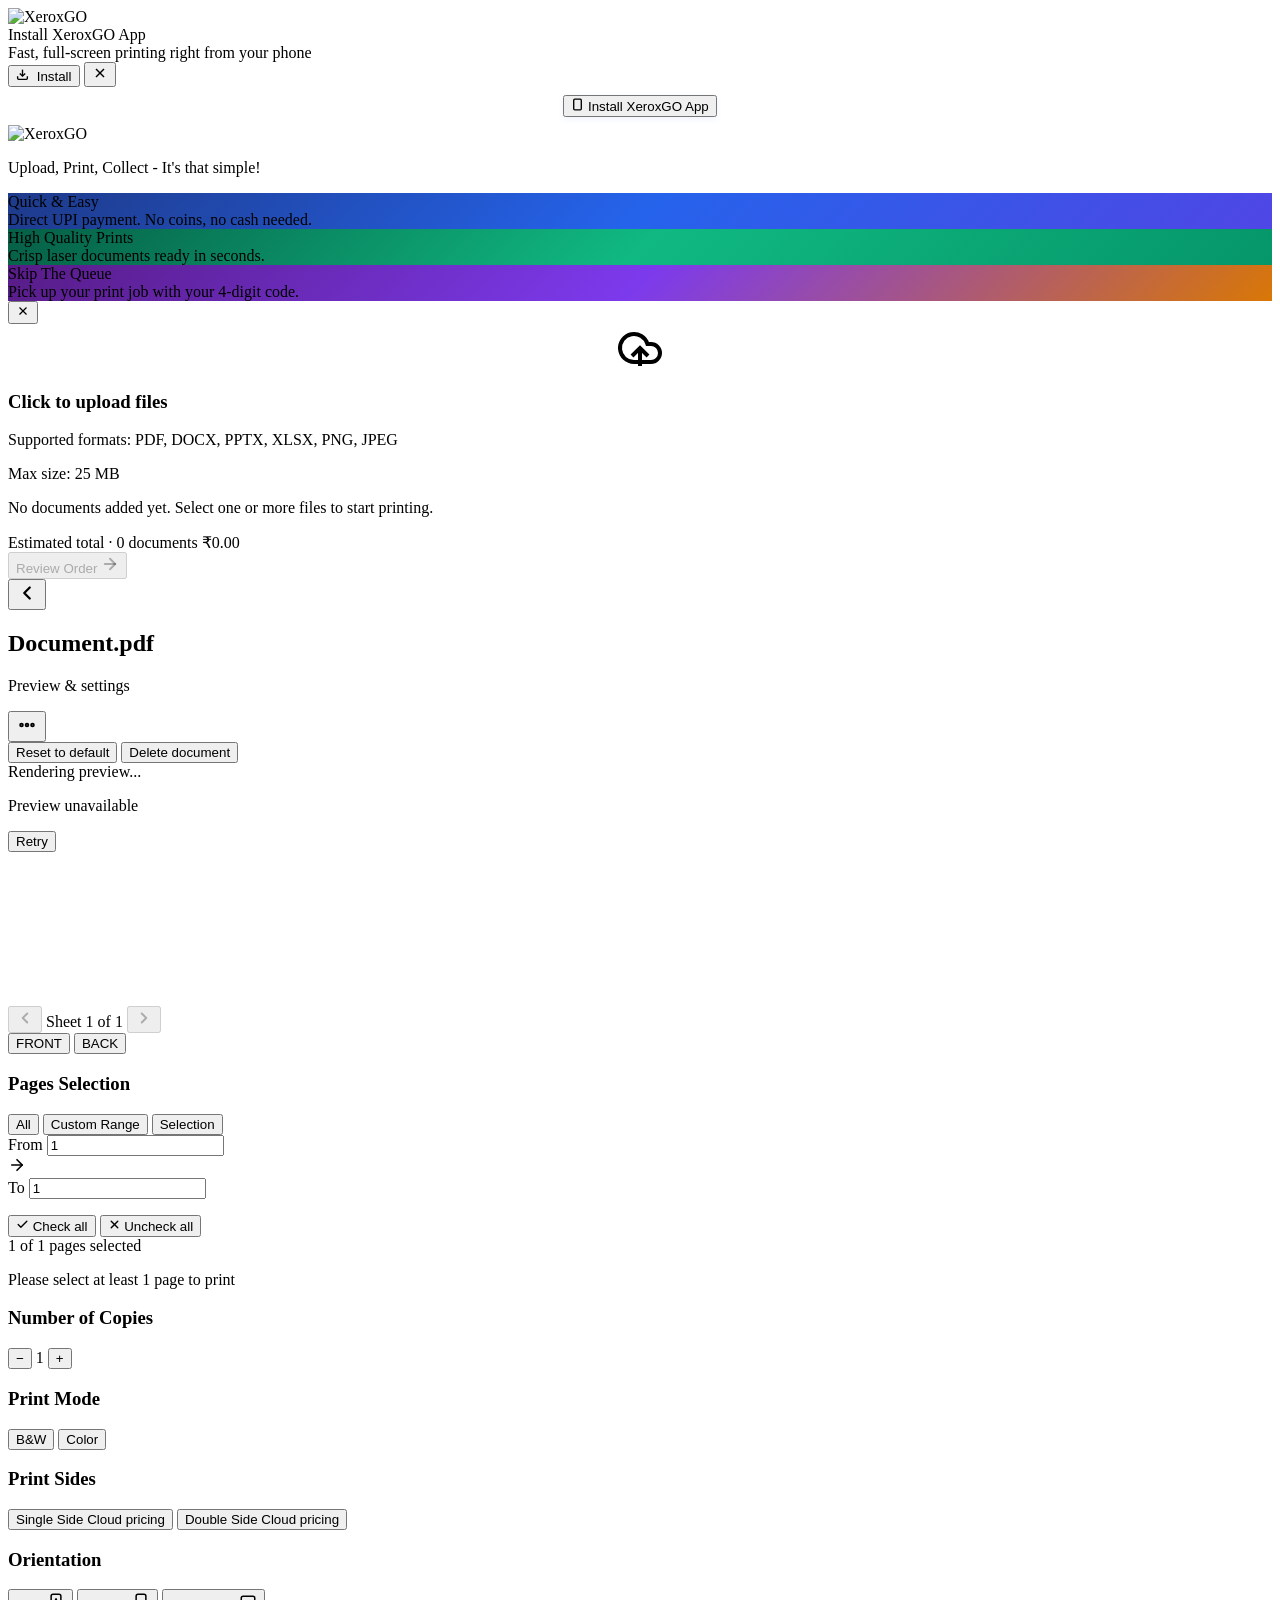
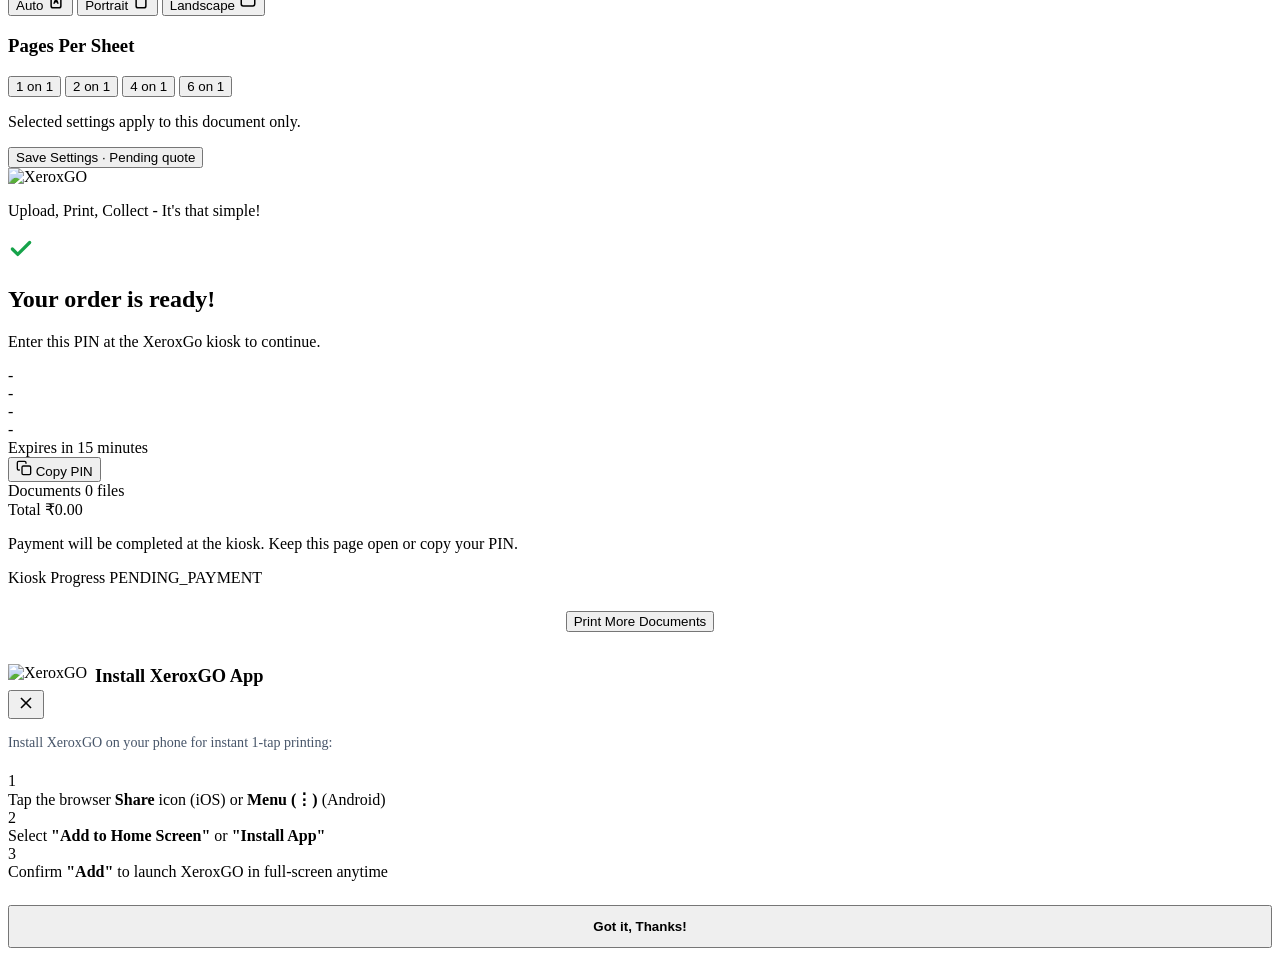
==== frontend/index.html @ 7bfce8c0 "fix(pricing): remove stale hardcoded rate labels from initial HTML" ====
<!DOCTYPE html>
<html lang="en">
<head>
  <meta charset="UTF-8" />
  <meta name="viewport" content="width=device-width, initial-scale=1.0, maximum-scale=1.0, user-scalable=no" />
  <title>XeroxGO - Campus Print Portal</title>
  <meta name="description" content="XeroxGO - Instant campus print portal. Upload, customize, and print documents directly from your phone." />

  <!-- PWA & Mobile Web App Meta -->
  <meta name="theme-color" content="#2563EB" />
  <meta name="mobile-web-app-capable" content="yes" />
  <meta name="apple-mobile-web-app-capable" content="yes" />
  <meta name="apple-mobile-web-app-status-bar-style" content="default" />
  <meta name="apple-mobile-web-app-title" content="XeroxGO" />

  <!-- Icons & Manifest -->
  <link rel="manifest" href="/manifest.webmanifest" />
  <link rel="icon" type="image/svg+xml" href="/assets/favicon.svg" />
  <link rel="icon" type="image/png" sizes="48x48" href="/assets/favicon-48x48.png" />
  <link rel="icon" type="image/png" sizes="32x32" href="/assets/favicon-32x32.png" />
  <link rel="apple-touch-icon" href="/assets/apple-touch-icon.png" />

  <link rel="stylesheet" href="/css/portal.css?v=2.0.0" />
  <script src="/vendor/pdf-lib.min.js"></script>
  <script type="module">
    import * as pdfjsLib from '/vendor/pdf.min.mjs';
    window.pdfjsLib = pdfjsLib;
    try {
      const workerUrl = new URL('/vendor/pdf.worker.min.mjs', window.location.href).href;
      pdfjsLib.GlobalWorkerOptions.workerSrc = workerUrl;
    } catch (_) {
      pdfjsLib.GlobalWorkerOptions.workerSrc = '/vendor/pdf.worker.min.mjs';
    }
    window.dispatchEvent(new CustomEvent('pdfjs-ready', { detail: pdfjsLib }));
  </script>
  <script src="/js/portal.js?v=2.0.0" defer></script>
  <script>
    (function() {
      var match = window.location.pathname.match(/\/k\/([^/]+)/);
      var params = new URLSearchParams(window.location.search);
      var kiosk = (match && match[1]) || params.get('kiosk_id') || 'kiosk-demo';
      window.XEROXGO_KIOSK_ID = kiosk;
      document.addEventListener('DOMContentLoaded', function() {
        var el = document.getElementById('app-container');
        if (el) el.dataset.kioskId = kiosk;
      });
    })();
  </script>
</head>
<body>
  <div class="app-container" id="app-container" data-kiosk-id="kiosk-demo" data-dev-mode="true" data-price-per-sheet-paise="300">

    <!-- Top Floating PWA Install Banner -->
    <div id="pwa-install-banner" class="pwa-install-banner animate-slide-down hidden">
      <div class="pwa-banner-left">
        <div class="pwa-icon-wrapper">
          <img src="/assets/xeroxgo-logo-transparent.png" alt="XeroxGO" class="pwa-banner-icon" />
        </div>
        <div class="pwa-banner-text">
          <div class="pwa-banner-title">Install XeroxGO App</div>
          <div class="pwa-banner-desc">Fast, full-screen printing right from your phone</div>
        </div>
      </div>
      <div class="pwa-banner-actions">
        <button id="pwa-install-btn" class="pwa-install-btn" type="button" title="Install App">
          <svg width="13" height="13" viewBox="0 0 24 24" fill="none" stroke="currentColor" stroke-width="2.5" style="margin-right:4px;"><path d="M21 15v4a2 2 0 0 1-2 2H5a2 2 0 0 1-2-2v-4"/><polyline points="7 10 12 15 17 10"/><line x1="12" y1="15" x2="12" y2="3"/></svg>
          Install
        </button>
        <button id="pwa-dismiss-btn" class="pwa-dismiss-btn" type="button" aria-label="Dismiss">
          <svg width="16" height="16" viewBox="0 0 24 24" fill="none" stroke="currentColor" stroke-width="2"><line x1="18" y1="6" x2="6" y2="18"/><line x1="6" y1="6" x2="18" y2="18"/></svg>
        </button>
      </div>
    </div>

    <!-- Mini Install Pill (shown if dismissed) -->
    <div id="pwa-mini-pill" class="hidden" style="display:flex; justify-content:center; margin:0.5rem 0;">
      <button id="pwa-pill-btn" type="button" class="pwa-header-pill-btn" style="box-shadow:0 2px 6px rgba(37,99,235,0.08);">
        <svg width="13" height="13" viewBox="0 0 24 24" fill="none" stroke="currentColor" stroke-width="2.5"><rect width="14" height="20" x="5" y="2" rx="2" ry="2"/><line x1="12" y1="18" x2="12.01" y2="18"/></svg>
        Install XeroxGO App
      </button>
    </div>

    <!-- ================================================================= -->
    <!-- VIEW 1: FILES CART SCREEN                                         -->
    <!-- ================================================================= -->
    <main id="view-cart" class="portal-view active-view">
      <!-- Header -->
      <header class="portal-header">
        <div class="logo-box">
          <img
            src="/assets/xeroxgo-full-logo-transparent.png"
            alt="XeroxGO"
            class="header-logo-img"
          />
        </div>
        <p class="header-tagline">Upload, Print, Collect - It's that simple!</p>
      </header>

      <!-- Promo Banner Carousel -->
      <div id="promo-banner" class="banner-container">
        <div id="banner-track" class="banner-track">
          <div class="banner-slide" style="background: linear-gradient(135deg, #1E3A8A 0%, #2563EB 50%, #4F46E5 100%);">
            <div class="banner-title">Quick &amp; Easy</div>
            <div class="banner-desc">Direct UPI payment. No coins, no cash needed.</div>
          </div>
          <div class="banner-slide" style="background: linear-gradient(135deg, #065F46 0%, #10B981 50%, #059669 100%);">
            <div class="banner-title">High Quality Prints</div>
            <div class="banner-desc">Crisp laser documents ready in seconds.</div>
          </div>
          <div class="banner-slide" style="background: linear-gradient(135deg, #581C87 0%, #7C3AED 50%, #D97706 100%);">
            <div class="banner-title">Skip The Queue</div>
            <div class="banner-desc">Pick up your print job with your 4-digit code.</div>
          </div>
        </div>
        <button id="banner-close-btn" class="banner-close" type="button" aria-label="Close banner">
          <svg width="14" height="14" viewBox="0 0 24 24" fill="none" stroke="currentColor" stroke-width="2"><line x1="18" y1="6" x2="6" y2="18"/><line x1="6" y1="6" x2="18" y2="18"/></svg>
        </button>
        <div id="banner-dots" class="banner-indicators">
          <div class="indicator active"></div>
          <div class="indicator"></div>
          <div class="indicator"></div>
        </div>
      </div>

      <!-- Add Documents Dropzone Card -->
      <label for="file-input" class="cart-upload-card" id="cart-upload-card" tabindex="0" role="button" aria-label="Click to upload files">
        <div class="upload-cloud-icon">
          <svg width="48" height="48" viewBox="0 0 24 24" fill="none" stroke="currentColor" stroke-width="2" class="upload-icon" style="margin:0 auto; display:block;">
            <path d="M17.5 19H9a7 7 0 1 1 6.71-9h1.79a4.5 4.5 0 1 1 0 9Z"/>
            <polyline points="16 16 12 12 8 16"/>
            <line x1="12" y1="12" x2="12" y2="21"/>
          </svg>
        </div>
        <h3 class="upload-heading">Click to upload files</h3>
        <p class="upload-subheading">Supported formats: PDF, DOCX, PPTX, XLSX, PNG, JPEG</p>
        <p class="upload-subheading">Max size: 25 MB</p>
        
        <!-- Cart Alert -->
        <div id="cart-alert" class="alert alert-error hidden"></div>
      </label>
      <input type="file" id="file-input" multiple accept=".pdf,.doc,.docx,.ppt,.pptx,.xls,.xlsx,.odt,.ods,.odp,.rtf,.txt,.jpg,.jpeg,.png,.webp,.bmp" style="display:none;" />

      <!-- Document Cards List -->
      <div id="cart-doc-list" class="cart-doc-list">
        <!-- Rendered dynamically via JavaScript -->
      </div>

      <!-- Empty Cart Message (when no documents added yet) -->
      <div id="cart-empty-placeholder" class="cart-empty-state">
        <p>No documents added yet. Select one or more files to start printing.</p>
      </div>

      <!-- Bottom Total Bar -->
      <div id="cart-bottom-bar" class="cart-bottom-bar hidden">
        <div class="cart-total-info">
          <span class="cart-total-label">Estimated total &middot; <span id="cart-docs-count">0 documents</span></span>
          <span class="cart-total-amount" id="cart-total-amount">&#8377;0.00</span>
        </div>
        <button type="button" id="btn-review-order" class="btn-review-order" disabled>
          <span>Review Order</span>
          <svg width="18" height="18" viewBox="0 0 24 24" fill="none" stroke="currentColor" stroke-width="2.5" stroke-linecap="round" stroke-linejoin="round"><line x1="5" y1="12" x2="19" y2="12"/><polyline points="12 5 19 12 12 19"/></svg>
        </button>
      </div>
    </main>

    <!-- ================================================================= -->
    <!-- VIEW 2: DOCUMENT SETTINGS & PREVIEW SCREEN                        -->
    <!-- ================================================================= -->
    <section id="view-settings" class="portal-view hidden">
      <!-- Navigation Bar -->
      <div class="view-nav-bar">
        <button type="button" id="btn-settings-back" class="btn-nav-back" aria-label="Back to Cart">
          <svg width="22" height="22" viewBox="0 0 24 24" fill="none" stroke="currentColor" stroke-width="2.5" stroke-linecap="round" stroke-linejoin="round"><polyline points="15 18 9 12 15 6"/></svg>
        </button>
        <div class="view-nav-title-box">
          <h2 class="view-nav-title" id="settings-filename">Document.pdf</h2>
          <p class="view-nav-subtitle">Preview & settings</p>
        </div>
        <div class="view-nav-actions">
          <button type="button" id="btn-settings-menu" class="btn-nav-menu" aria-label="Document options">
            <svg width="22" height="22" viewBox="0 0 24 24" fill="none" stroke="currentColor" stroke-width="2" stroke-linecap="round" stroke-linejoin="round"><circle cx="12" cy="12" r="1.5"/><circle cx="6" cy="12" r="1.5"/><circle cx="18" cy="12" r="1.5"/></svg>
          </button>
          <div id="settings-menu-dropdown" class="nav-dropdown-menu hidden">
            <button type="button" id="menu-opt-reset" class="dropdown-item">Reset to default</button>
            <button type="button" id="menu-opt-delete" class="dropdown-item dropdown-item-danger">Delete document</button>
          </div>
        </div>
      </div>

      <!-- Integrated Print Preview Stage -->
      <div class="preview-frame-card preview-frame-unified">
        <div class="preview-paper-stage">
          <div id="preview-loading-spinner" class="preview-spinner hidden">
            <div class="spinner-icon"></div>
            <span>Rendering preview...</span>
          </div>
          <div id="preview-error-box" class="preview-error-box hidden">
            <p id="preview-error-msg">Preview unavailable</p>
            <button type="button" id="btn-retry-preview" class="btn-retry-preview">Retry</button>
          </div>
          <canvas id="preview-canvas" class="preview-canvas" title="Tap sheet to flip"></canvas>
        </div>

        <!-- Sheet Pager & Side Toggle Controls -->
        <div class="preview-sheet-pager">
          <div class="pager-spacer" aria-hidden="true"></div>
          <div class="pager-nav-group">
            <button type="button" id="btn-sheet-left" class="sheet-arrow-btn" aria-label="Previous sheet" disabled>
              <svg width="18" height="18" viewBox="0 0 24 24" fill="none" stroke="currentColor" stroke-width="2.5" stroke-linecap="round" stroke-linejoin="round"><polyline points="15 18 9 12 15 6"/></svg>
            </button>
            <span id="preview-sheet-indicator" class="preview-sheet-indicator">Sheet 1 of 1</span>
            <button type="button" id="btn-sheet-right" class="sheet-arrow-btn" aria-label="Next sheet" disabled>
              <svg width="18" height="18" viewBox="0 0 24 24" fill="none" stroke="currentColor" stroke-width="2.5" stroke-linecap="round" stroke-linejoin="round"><polyline points="9 18 15 12 9 6"/></svg>
            </button>
          </div>
          <div id="preview-side-toggle" class="preview-side-toggle hidden" role="group" aria-label="Sheet side selection">
            <button type="button" id="toggle-side-front" class="side-toggle-btn active" aria-pressed="true">FRONT</button>
            <button type="button" id="toggle-side-back" class="side-toggle-btn" aria-pressed="false">BACK</button>
          </div>
        </div>
      </div>

      <!-- Settings Form Card (Reference Layout Architecture) -->
      <div class="settings-card settings-card-layout">
        
        <!-- 1. Pages Selection -->
        <div class="settings-section">
          <h3 class="settings-section-title">Pages Selection</h3>
          <div class="settings-grid-3">
            <button type="button" class="split-btn-card active" id="btn-opt-all">All</button>
            <button type="button" class="split-btn-card" id="btn-opt-range">Custom Range</button>
            <button type="button" class="split-btn-card" id="btn-opt-selection">Selection</button>
          </div>

          <!-- Custom Range Singular Card (Shown when Custom Range is active) -->
          <div id="settings-range-boxes" class="pages-dropdown-card range-boxes-wrapper hidden">
            <div class="range-card-body">
              <div class="range-card-inputs">
                <div class="range-box-unit">
                  <label for="input-range-from" class="range-box-label">From</label>
                  <input type="number" id="input-range-from" class="range-box-input range-input" min="1" value="1" inputmode="numeric" />
                </div>
                <div class="range-arrow-divider" aria-hidden="true">
                  <svg width="18" height="18" viewBox="0 0 24 24" fill="none" stroke="currentColor" stroke-width="2.2" stroke-linecap="round" stroke-linejoin="round">
                    <line x1="5" y1="12" x2="19" y2="12"></line>
                    <polyline points="12 5 19 12 12 19"></polyline>
                  </svg>
                </div>
                <div class="range-box-unit">
                  <label for="input-range-to" class="range-box-label">To</label>
                  <input type="number" id="input-range-to" class="range-box-input range-input" min="1" value="1" inputmode="numeric" />
                </div>
              </div>
              <p id="range-error-text" class="custom-range-error-layout hidden"></p>
            </div>
          </div>

          <!-- Selection Singular Card (Shown when Selection is active) -->
          <div id="settings-selection-controls" class="pages-dropdown-card selection-controls-wrapper hidden">
            <div class="selection-card-header">
              <div class="selection-header-actions">
                <button type="button" id="btn-select-check-all" class="btn-select-pill btn-selection-action">
                  <svg width="13" height="13" viewBox="0 0 24 24" fill="none" stroke="currentColor" stroke-width="2.5" stroke-linecap="round" stroke-linejoin="round"><polyline points="20 6 9 17 4 12"/></svg>
                  <span>Check all</span>
                </button>
                <button type="button" id="btn-select-uncheck-all" class="btn-select-pill btn-selection-action">
                  <svg width="13" height="13" viewBox="0 0 24 24" fill="none" stroke="currentColor" stroke-width="2.5" stroke-linecap="round" stroke-linejoin="round"><line x1="18" y1="6" x2="6" y2="18"/><line x1="6" y1="6" x2="18" y2="18"/></svg>
                  <span>Uncheck all</span>
                </button>
              </div>
              <span id="selection-count-summary" class="selection-header-badge selection-count-summary">1 of 1 pages selected</span>
            </div>
            <div class="selection-card-body">
              <div id="selection-seats-grid" class="selection-seats-grid" role="group" aria-label="Page seat selector">
                <!-- Dynamically populated theatre-seat style page buttons -->
              </div>
              <p id="selection-error-text" class="custom-range-error-layout hidden">Please select at least 1 page to print</p>
            </div>
          </div>
        </div>

        <!-- 2. Number of Copies -->
        <div class="settings-section">
          <div class="settings-section-header settings-header-inline">
            <h3 class="settings-section-title">Number of Copies</h3>
            <div class="copies-stepper-pill">
              <button type="button" id="btn-copies-minus" class="stepper-pill-btn" aria-label="Decrease copies">&minus;</button>
              <span id="copies-count-display" class="stepper-pill-value">1</span>
              <button type="button" id="btn-copies-plus" class="stepper-pill-btn" aria-label="Increase copies">&plus;</button>
            </div>
          </div>
        </div>

        <!-- 3. Print Mode -->
        <div class="settings-section">
          <h3 class="settings-section-title">Print Mode</h3>
          <div class="settings-grid-2">
            <button type="button" class="split-option-card active" id="card-mode-bw">
              <div class="split-card-text">
                <span class="split-card-title">B&amp;W</span>
              </div>
              <div class="choice-icon-sphere bw-sphere" aria-hidden="true"></div>
            </button>
            <button type="button" class="split-option-card" id="card-mode-color">
              <div class="split-card-text">
                <span class="split-card-title">Color</span>
              </div>
              <div class="choice-icon-sphere color-sphere" aria-hidden="true"></div>
            </button>
          </div>
        </div>

        <!-- 4. Print Sides -->
        <div class="settings-section">
          <h3 class="settings-section-title">Print Sides</h3>
          <div class="settings-grid-2">
            <button type="button" class="split-option-card active" id="card-side-single">
              <div class="split-card-text">
                <span class="split-card-title">Single Side</span>
                <span class="split-card-sub" id="settings-single-price-label">Cloud pricing</span>
              </div>
              <div class="sheet-icon-single"></div>
            </button>
            <button type="button" class="split-option-card" id="card-side-double">
              <div class="split-card-text">
                <span class="split-card-title">Double Side</span>
                <span class="split-card-sub" id="settings-double-price-label">Cloud pricing</span>
              </div>
              <div class="sheet-icon-double">
                <div class="sheet-under"></div>
                <div class="sheet-over"></div>
              </div>
            </button>
          </div>
        </div>

        <!-- 5. Orientation -->
        <div class="settings-section">
          <h3 class="settings-section-title">Orientation</h3>
          <div class="settings-grid-3">
            <button type="button" class="split-option-card split-option-card-compact active" id="btn-orient-auto">
              <span class="split-card-title">Auto</span>
              <svg width="18" height="18" viewBox="0 0 24 24" fill="none" stroke="currentColor" stroke-width="2" stroke-linecap="round" stroke-linejoin="round"><rect width="13" height="18" x="5.5" y="3" rx="2.5"/><path d="M9.5 15l2.5-6 2.5 6"/><path d="M10.2 13h3.6"/></svg>
            </button>
            <button type="button" class="split-option-card split-option-card-compact" id="btn-orient-portrait">
              <span class="split-card-title">Portrait</span>
              <svg width="18" height="18" viewBox="0 0 24 24" fill="none" stroke="currentColor" stroke-width="2"><rect width="13" height="18" x="5.5" y="3" rx="2.5"/></svg>
            </button>
            <button type="button" class="split-option-card split-option-card-compact" id="btn-orient-landscape">
              <span class="split-card-title">Landscape</span>
              <svg width="18" height="18" viewBox="0 0 24 24" fill="none" stroke="currentColor" stroke-width="2"><rect width="18" height="13" x="3" y="5.5" rx="2.5"/></svg>
            </button>
          </div>
        </div>

        <!-- 6. Pages Per Sheet -->
        <div class="settings-section settings-section-last">
          <h3 class="settings-section-title">Pages Per Sheet</h3>
          <div class="settings-grid-4">
            <button type="button" class="nup-sheet-card active" id="card-nup-1" aria-label="1 page per sheet">
              <div class="nup-sheet-preview preview-1up">
                <div class="nup-pane-single"></div>
              </div>
              <span class="nup-sheet-label">1 on 1</span>
            </button>
            <button type="button" class="nup-sheet-card" id="card-nup-2" aria-label="2 pages per sheet">
              <div class="nup-sheet-preview preview-2up">
                <div class="nup-pane"></div>
                <div class="nup-pane"></div>
              </div>
              <span class="nup-sheet-label">2 on 1</span>
            </button>
            <button type="button" class="nup-sheet-card" id="card-nup-4" aria-label="4 pages per sheet">
              <div class="nup-sheet-preview preview-4up">
                <div class="nup-pane"></div>
                <div class="nup-pane"></div>
                <div class="nup-pane"></div>
                <div class="nup-pane"></div>
              </div>
              <span class="nup-sheet-label">4 on 1</span>
            </button>
            <button type="button" class="nup-sheet-card" id="card-nup-6" aria-label="6 pages per sheet">
              <div class="nup-sheet-preview preview-6up">
                <div class="nup-pane"></div>
                <div class="nup-pane"></div>
                <div class="nup-pane"></div>
                <div class="nup-pane"></div>
                <div class="nup-pane"></div>
                <div class="nup-pane"></div>
              </div>
              <span class="nup-sheet-label">6 on 1</span>
            </button>
          </div>
        </div>

      </div>

      <p class="settings-footnote">Selected settings apply to this document only.</p>

      <!-- Save Settings Button -->
      <div class="settings-bottom-bar">
        <button type="button" id="btn-save-doc-settings" class="btn-save-settings">
          Save Settings &middot; <span id="save-settings-price">Pending quote</span>
        </button>
      </div>
    </section>

    <!-- Placeholder for legacy view-preview (unified into view-settings) -->
    <section id="view-preview" class="portal-view hidden"></section>

    <!-- ================================================================= -->
    <!-- VIEW 4: CHECKOUT / PIN SCREEN                                     -->
    <!-- ================================================================= -->
    <section id="view-checkout" class="portal-view hidden">
      <!-- Header -->
      <header class="portal-header">
        <div class="logo-box">
          <img
            src="/assets/xeroxgo-full-logo-transparent.png"
            alt="XeroxGO"
            class="header-logo-img"
          />
        </div>
        <p class="header-tagline">Upload, Print, Collect - It's that simple!</p>
      </header>

      <!-- Ready Card -->
      <div class="checkout-ready-card">
        <div class="checkout-check-circle">
          <svg width="26" height="26" viewBox="0 0 24 24" fill="none" stroke="#16a34a" stroke-width="3" stroke-linecap="round" stroke-linejoin="round">
            <polyline points="20 6 9 17 4 12"/>
          </svg>
        </div>
        <h2 class="checkout-ready-title">Your order is ready!</h2>
        <p class="checkout-ready-subtitle">Enter this PIN at the XeroxGo kiosk to continue.</p>

        <!-- 4 Large PIN Digit Boxes -->
        <div class="pin-digit-boxes" id="pin-digit-boxes">
          <div class="pin-digit-box" id="pin-box-0">-</div>
          <div class="pin-digit-box" id="pin-box-1">-</div>
          <div class="pin-digit-box" id="pin-box-2">-</div>
          <div class="pin-digit-box" id="pin-box-3">-</div>
        </div>

        <div class="pin-expiry-text" id="pin-expiry-text">Expires in 15 minutes</div>

        <button type="button" id="btn-copy-pin" class="btn-copy-pin">
          <svg width="16" height="16" viewBox="0 0 24 24" fill="none" stroke="currentColor" stroke-width="2" stroke-linecap="round" stroke-linejoin="round">
            <rect x="9" y="9" width="13" height="13" rx="2" ry="2"/>
            <path d="M5 15H4a2 2 0 0 1-2-2V4a2 2 0 0 1 2-2h9a2 2 0 0 1 2 2v1"/>
          </svg>
          <span id="btn-copy-pin-label">Copy PIN</span>
        </button>
      </div>

      <!-- Order Summary Card -->
      <div class="checkout-summary-card">
        <div class="checkout-summary-row">
          <span class="summary-label">Documents</span>
          <span class="summary-value" id="checkout-docs-count">0 files</span>
        </div>
        <div class="checkout-summary-row total-row">
          <span class="summary-label">Total</span>
          <span class="summary-value total-price" id="checkout-total-amount">&#8377;0.00</span>
        </div>
      </div>

      <!-- Kiosk Notice -->
      <p class="checkout-footer-notice">
        Payment will be completed at the kiosk. Keep this page open or copy your PIN.
      </p>

      <!-- Live Job Progress / Status (Spooling, Printing, Completed) -->
      <div id="checkout-live-status-box" class="checkout-live-status hidden">
        <div class="live-status-header">
          <span class="live-status-label">Kiosk Progress</span>
          <span id="checkout-status-pill" class="status-pill status-PENDING_PAYMENT">PENDING_PAYMENT</span>
        </div>
        <div class="progress-bar-bg" style="margin-top:0.5rem;">
          <div id="checkout-progress-bar" class="progress-bar-fill" style="width:0%;"></div>
        </div>
        <div id="checkout-status-msg" class="checkout-status-msg"></div>
      </div>

      <!-- Action to Start New Order -->
      <div style="text-align:center; margin-top:1.5rem; margin-bottom:2rem;">
        <button type="button" id="btn-start-new-order" class="btn-new-order">Print More Documents</button>
      </div>
    </section>

    <!-- PWA Install Guide Modal (iOS/Android manual) -->
    <div id="pwa-guide-modal" class="modal-overlay hidden">
      <div class="pwa-ios-modal animate-scale-up" onclick="event.stopPropagation();">
        <div class="pwa-ios-modal-header">
          <div style="display:flex; align-items:center; gap:8px;">
            <img src="/assets/xeroxgo-logo-transparent.png" alt="XeroxGO" style="height:26px; width:auto;" />
            <h3 style="font-size:1.15rem; font-weight:700; margin:0; color:var(--text-primary);">Install XeroxGO App</h3>
          </div>
          <button id="pwa-modal-close-btn" class="remove-btn" type="button" aria-label="Close modal">
            <svg width="20" height="20" viewBox="0 0 24 24" fill="none" stroke="currentColor" stroke-width="2"><line x1="18" y1="6" x2="6" y2="18"/><line x1="6" y1="6" x2="18" y2="18"/></svg>
          </button>
        </div>
        <p style="font-size:0.88rem; color:#475569; margin-bottom:1.25rem; line-height:1.4;">
          Install XeroxGO on your phone for instant 1-tap printing:
        </p>
        <div class="pwa-ios-steps">
          <div class="pwa-ios-step">
            <div class="pwa-step-number">1</div>
            <div class="pwa-step-content">
              <span>Tap the browser <strong>Share</strong> icon (iOS) or <strong>Menu (&vellip;)</strong> (Android)</span>
            </div>
          </div>
          <div class="pwa-ios-step">
            <div class="pwa-step-number">2</div>
            <div class="pwa-step-content">
              <span>Select <strong>"Add to Home Screen"</strong> or <strong>"Install App"</strong></span>
            </div>
          </div>
          <div class="pwa-ios-step">
            <div class="pwa-step-number">3</div>
            <div class="pwa-step-content">
              <span>Confirm <strong>"Add"</strong> to launch XeroxGO in full-screen anytime</span>
            </div>
          </div>
        </div>
        <div style="margin-top:1.5rem;">
          <button id="pwa-modal-gotit-btn" type="button" class="btn btn-primary" style="width:100%; padding:0.75rem; font-weight:700;">
            Got it, Thanks!
          </button>
        </div>
      </div>
    </div>

  </div>
</body>
</html>
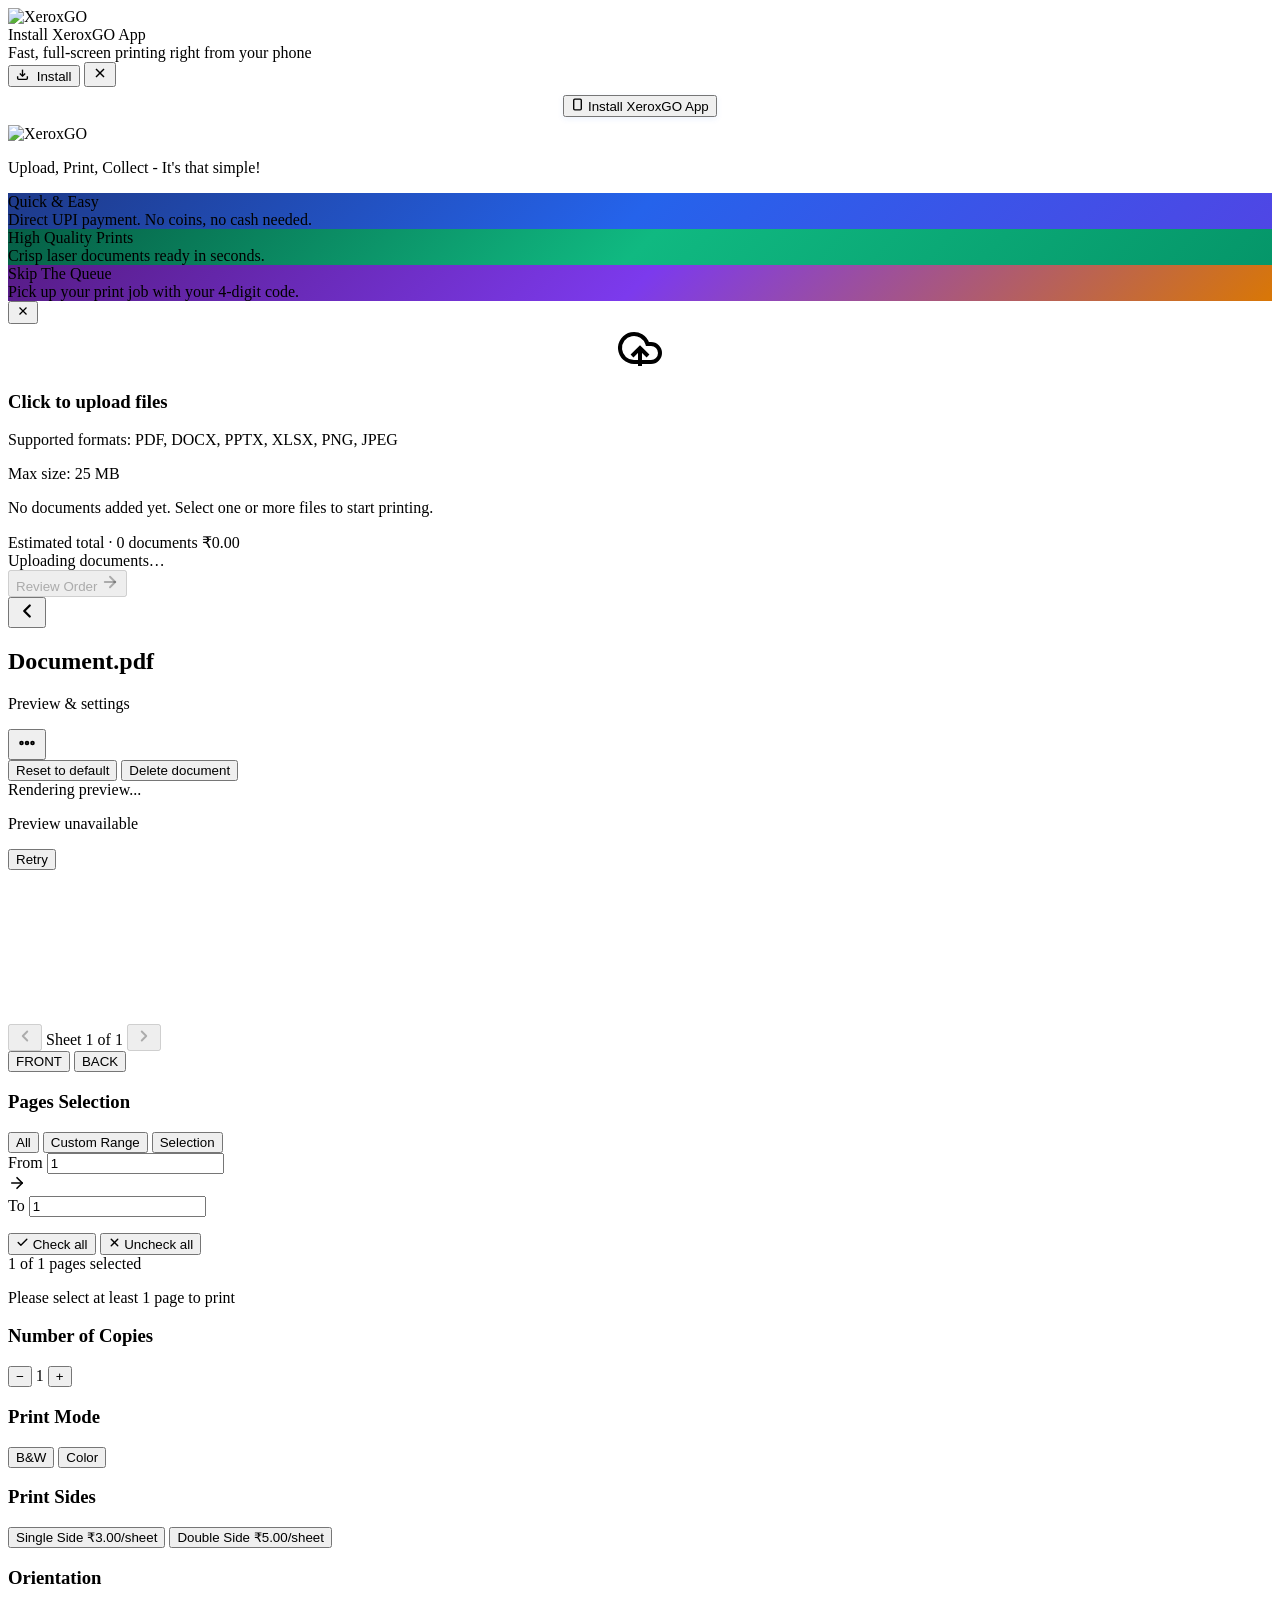
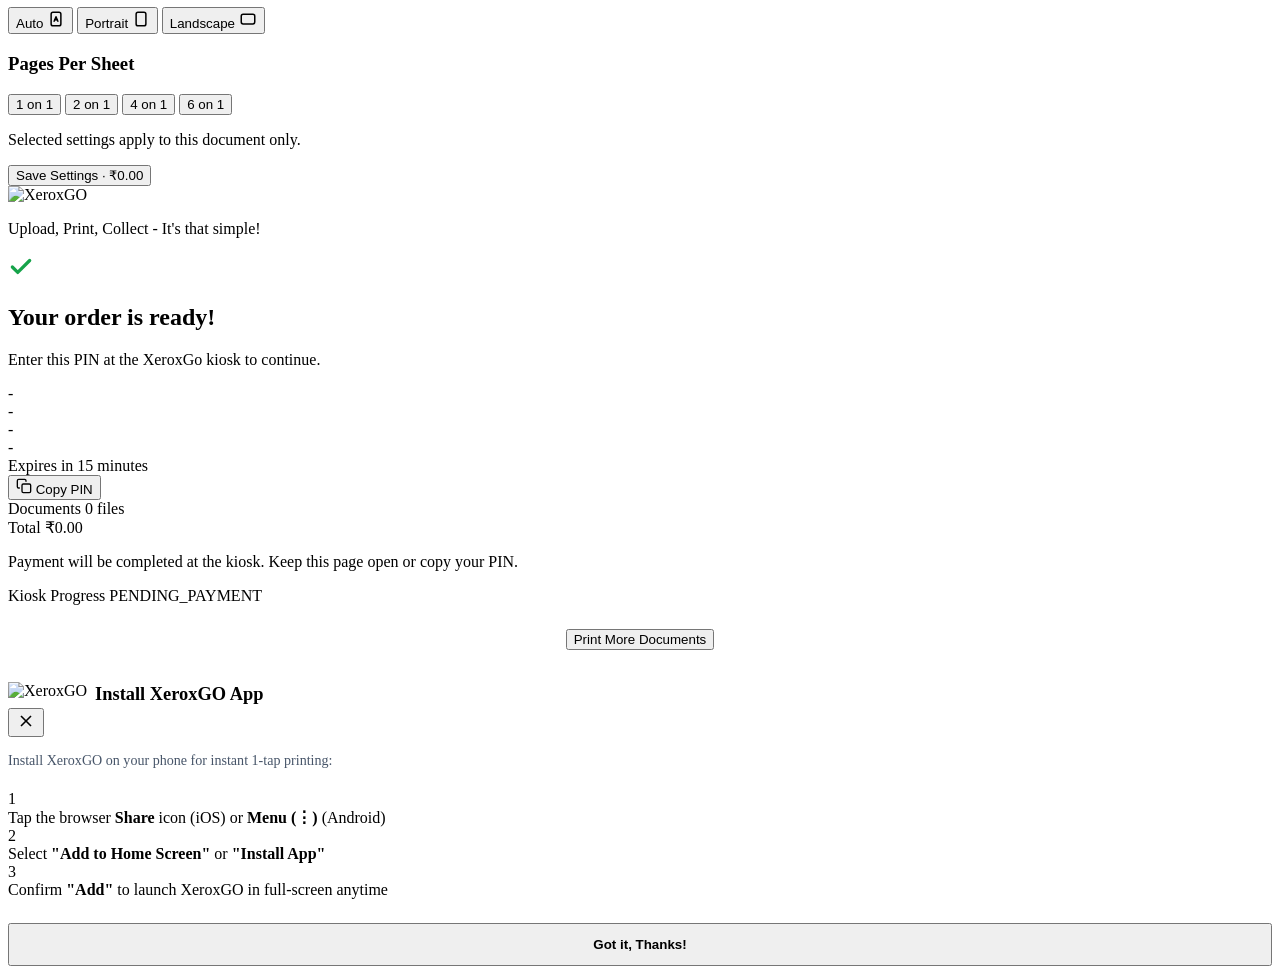
==== commit 671e52a0: "feat(checkout): add accessible upload and processing progress UI" ====
--- a/frontend/index.html
+++ b/frontend/index.html
@@ -33,7 +33,7 @@
     }
     window.dispatchEvent(new CustomEvent('pdfjs-ready', { detail: pdfjsLib }));
   </script>
-  <script src="/js/portal.js?v=2.0.0" defer></script>
+  <script src="/js/portal.js?v=2.0.1" defer></script>
   <script>
     (function() {
       var match = window.location.pathname.match(/\/k\/([^/]+)/);
@@ -155,6 +155,12 @@
         <div class="cart-total-info">
           <span class="cart-total-label">Estimated total &middot; <span id="cart-docs-count">0 documents</span></span>
           <span class="cart-total-amount" id="cart-total-amount">&#8377;0.00</span>
+        </div>
+        <div id="checkout-progress" class="checkout-progress hidden" role="status" aria-live="polite">
+          <span id="checkout-progress-label">Uploading documents…</span>
+          <div id="checkout-progress-track" class="checkout-progress-track" role="progressbar" aria-label="Order preparation" aria-valuemin="0" aria-valuemax="100">
+            <div id="checkout-progress-bar" class="checkout-progress-bar checkout-progress-indeterminate"></div>
+          </div>
         </div>
         <button type="button" id="btn-review-order" class="btn-review-order" disabled>
           <span>Review Order</span>
@@ -317,14 +323,14 @@
             <button type="button" class="split-option-card active" id="card-side-single">
               <div class="split-card-text">
                 <span class="split-card-title">Single Side</span>
-                <span class="split-card-sub" id="settings-single-price-label">Cloud pricing</span>
+                <span class="split-card-sub" id="settings-single-price-label">&#8377;3.00/sheet</span>
               </div>
               <div class="sheet-icon-single"></div>
             </button>
             <button type="button" class="split-option-card" id="card-side-double">
               <div class="split-card-text">
                 <span class="split-card-title">Double Side</span>
-                <span class="split-card-sub" id="settings-double-price-label">Cloud pricing</span>
+                <span class="split-card-sub" id="settings-double-price-label">&#8377;5.00/sheet</span>
               </div>
               <div class="sheet-icon-double">
                 <div class="sheet-under"></div>
@@ -400,7 +406,7 @@
       <!-- Save Settings Button -->
       <div class="settings-bottom-bar">
         <button type="button" id="btn-save-doc-settings" class="btn-save-settings">
-          Save Settings &middot; <span id="save-settings-price">Pending quote</span>
+          Save Settings &middot; <span id="save-settings-price">&#8377;0.00</span>
         </button>
       </div>
     </section>
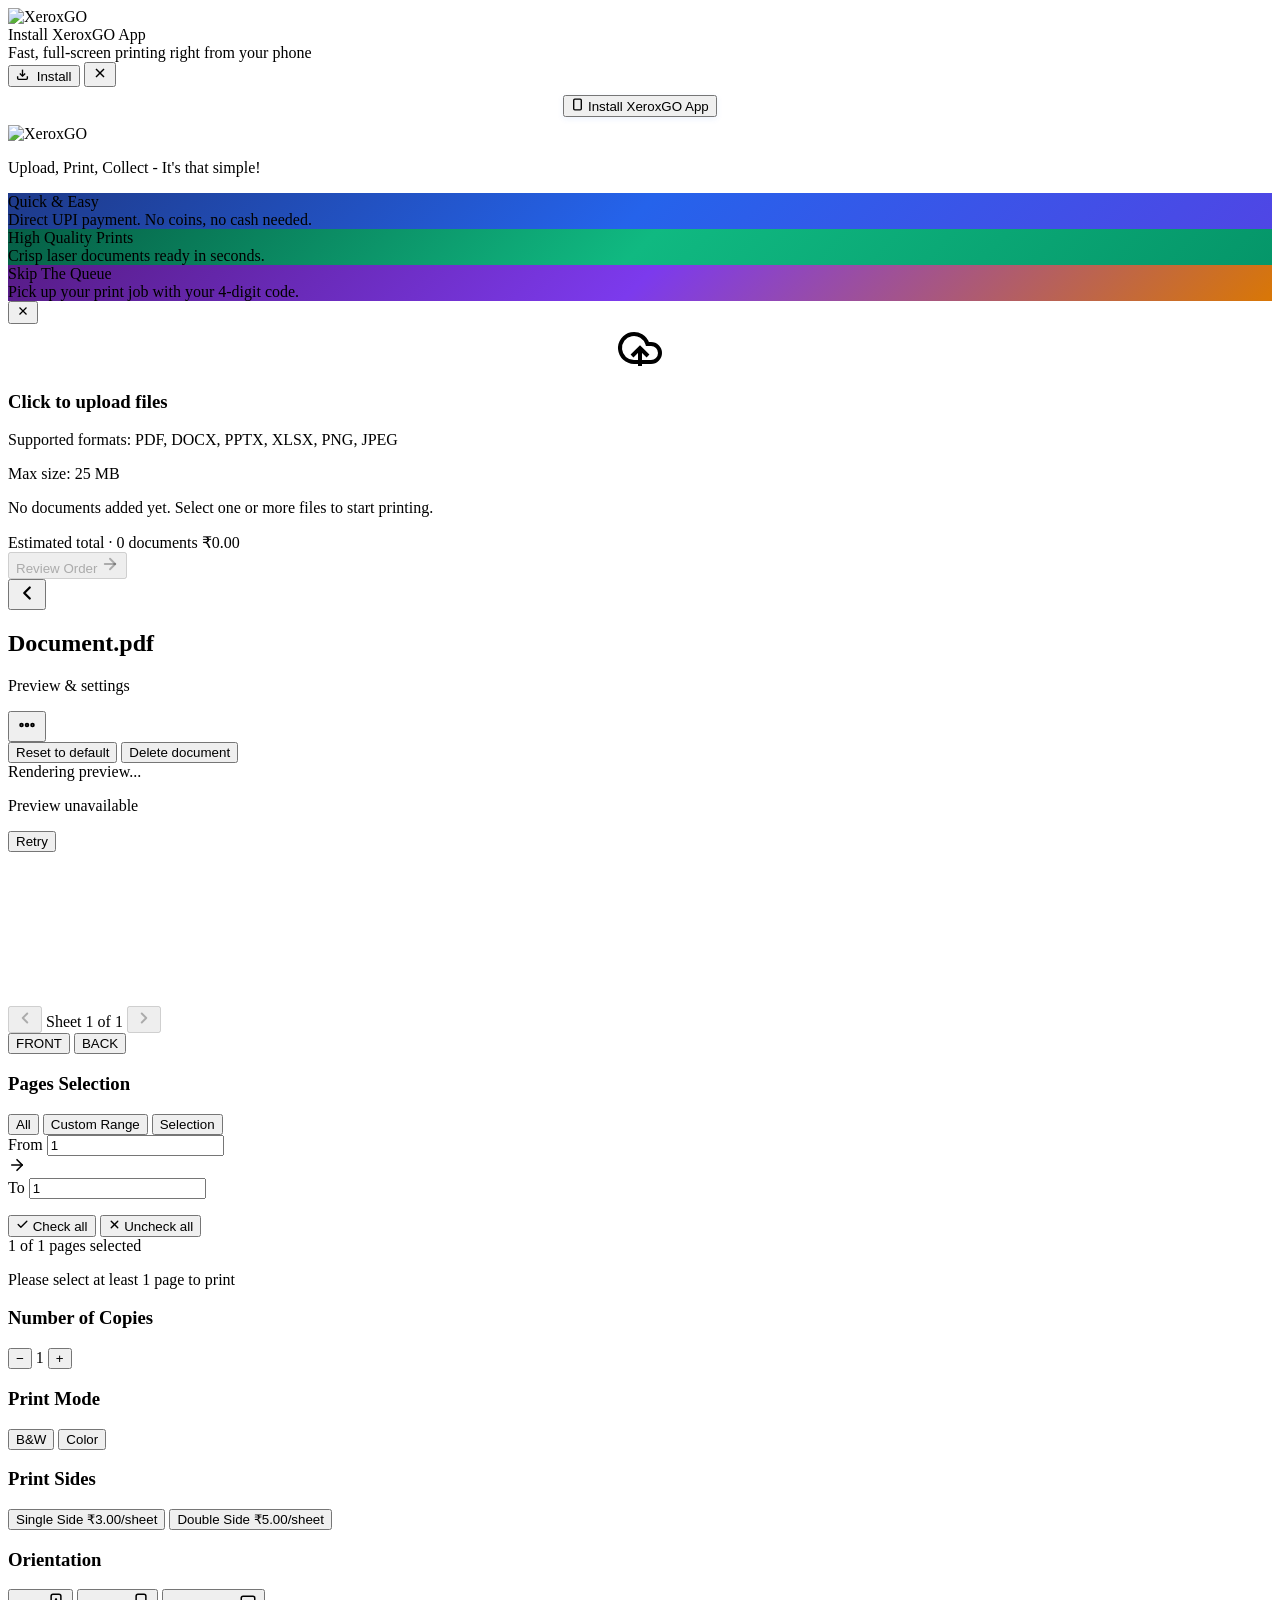
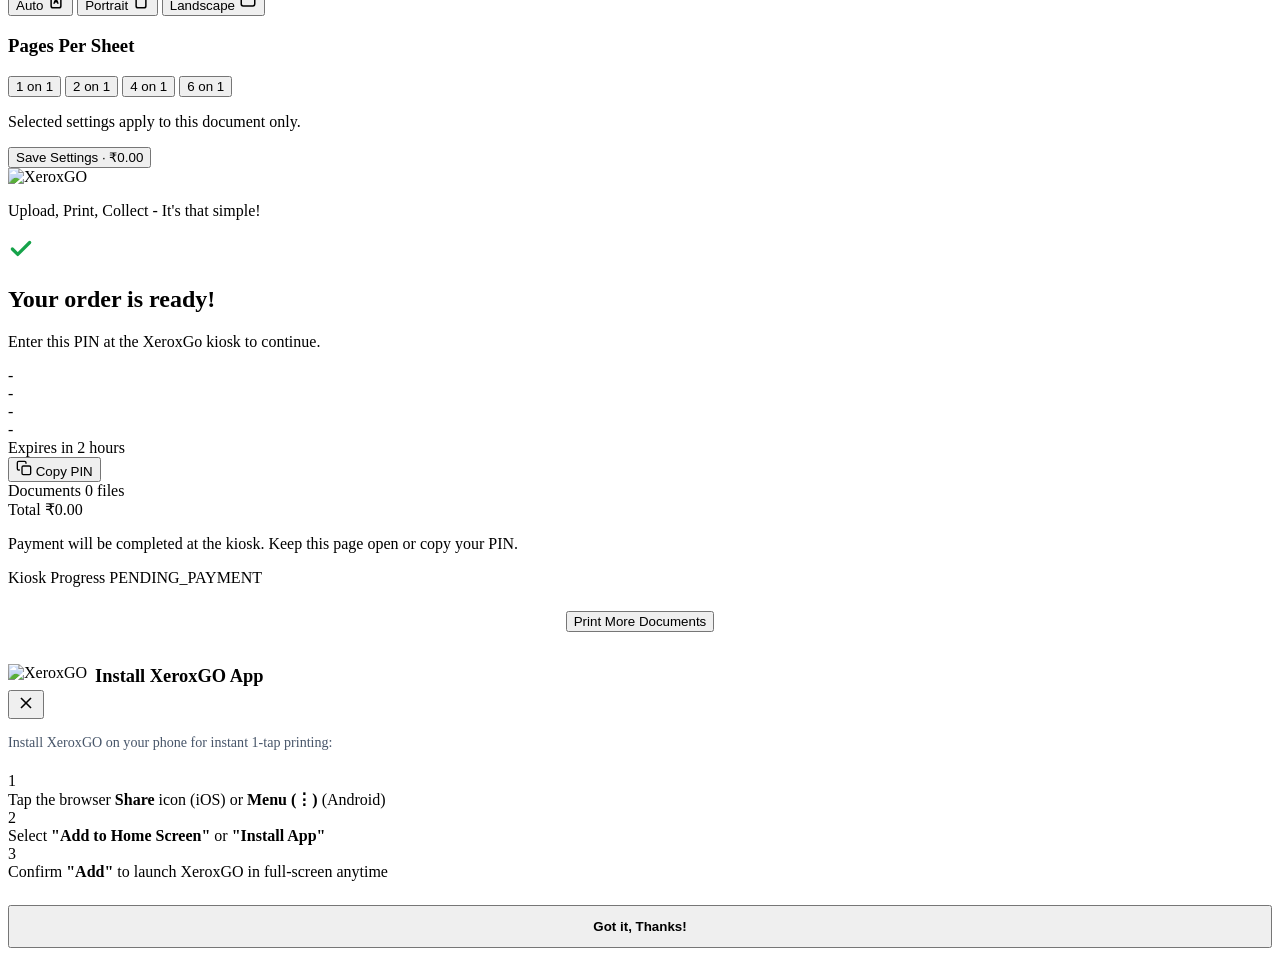
==== commit ab2def42: "fix(payment): increase session durations and add resilient retry loop for QR generation" ====
--- a/frontend/index.html
+++ b/frontend/index.html
@@ -33,7 +33,7 @@
     }
     window.dispatchEvent(new CustomEvent('pdfjs-ready', { detail: pdfjsLib }));
   </script>
-  <script src="/js/portal.js?v=2.0.1" defer></script>
+  <script src="/js/portal.js?v=2.0.0" defer></script>
   <script>
     (function() {
       var match = window.location.pathname.match(/\/k\/([^/]+)/);
@@ -155,12 +155,6 @@
         <div class="cart-total-info">
           <span class="cart-total-label">Estimated total &middot; <span id="cart-docs-count">0 documents</span></span>
           <span class="cart-total-amount" id="cart-total-amount">&#8377;0.00</span>
-        </div>
-        <div id="checkout-progress" class="checkout-progress hidden" role="status" aria-live="polite">
-          <span id="checkout-progress-label">Uploading documents…</span>
-          <div id="checkout-progress-track" class="checkout-progress-track" role="progressbar" aria-label="Order preparation" aria-valuemin="0" aria-valuemax="100">
-            <div id="checkout-progress-bar" class="checkout-progress-bar checkout-progress-indeterminate"></div>
-          </div>
         </div>
         <button type="button" id="btn-review-order" class="btn-review-order" disabled>
           <span>Review Order</span>
@@ -448,7 +442,7 @@
           <div class="pin-digit-box" id="pin-box-3">-</div>
         </div>
 
-        <div class="pin-expiry-text" id="pin-expiry-text">Expires in 15 minutes</div>
+        <div class="pin-expiry-text" id="pin-expiry-text">Expires in 2 hours</div>
 
         <button type="button" id="btn-copy-pin" class="btn-copy-pin">
           <svg width="16" height="16" viewBox="0 0 24 24" fill="none" stroke="currentColor" stroke-width="2" stroke-linecap="round" stroke-linejoin="round">
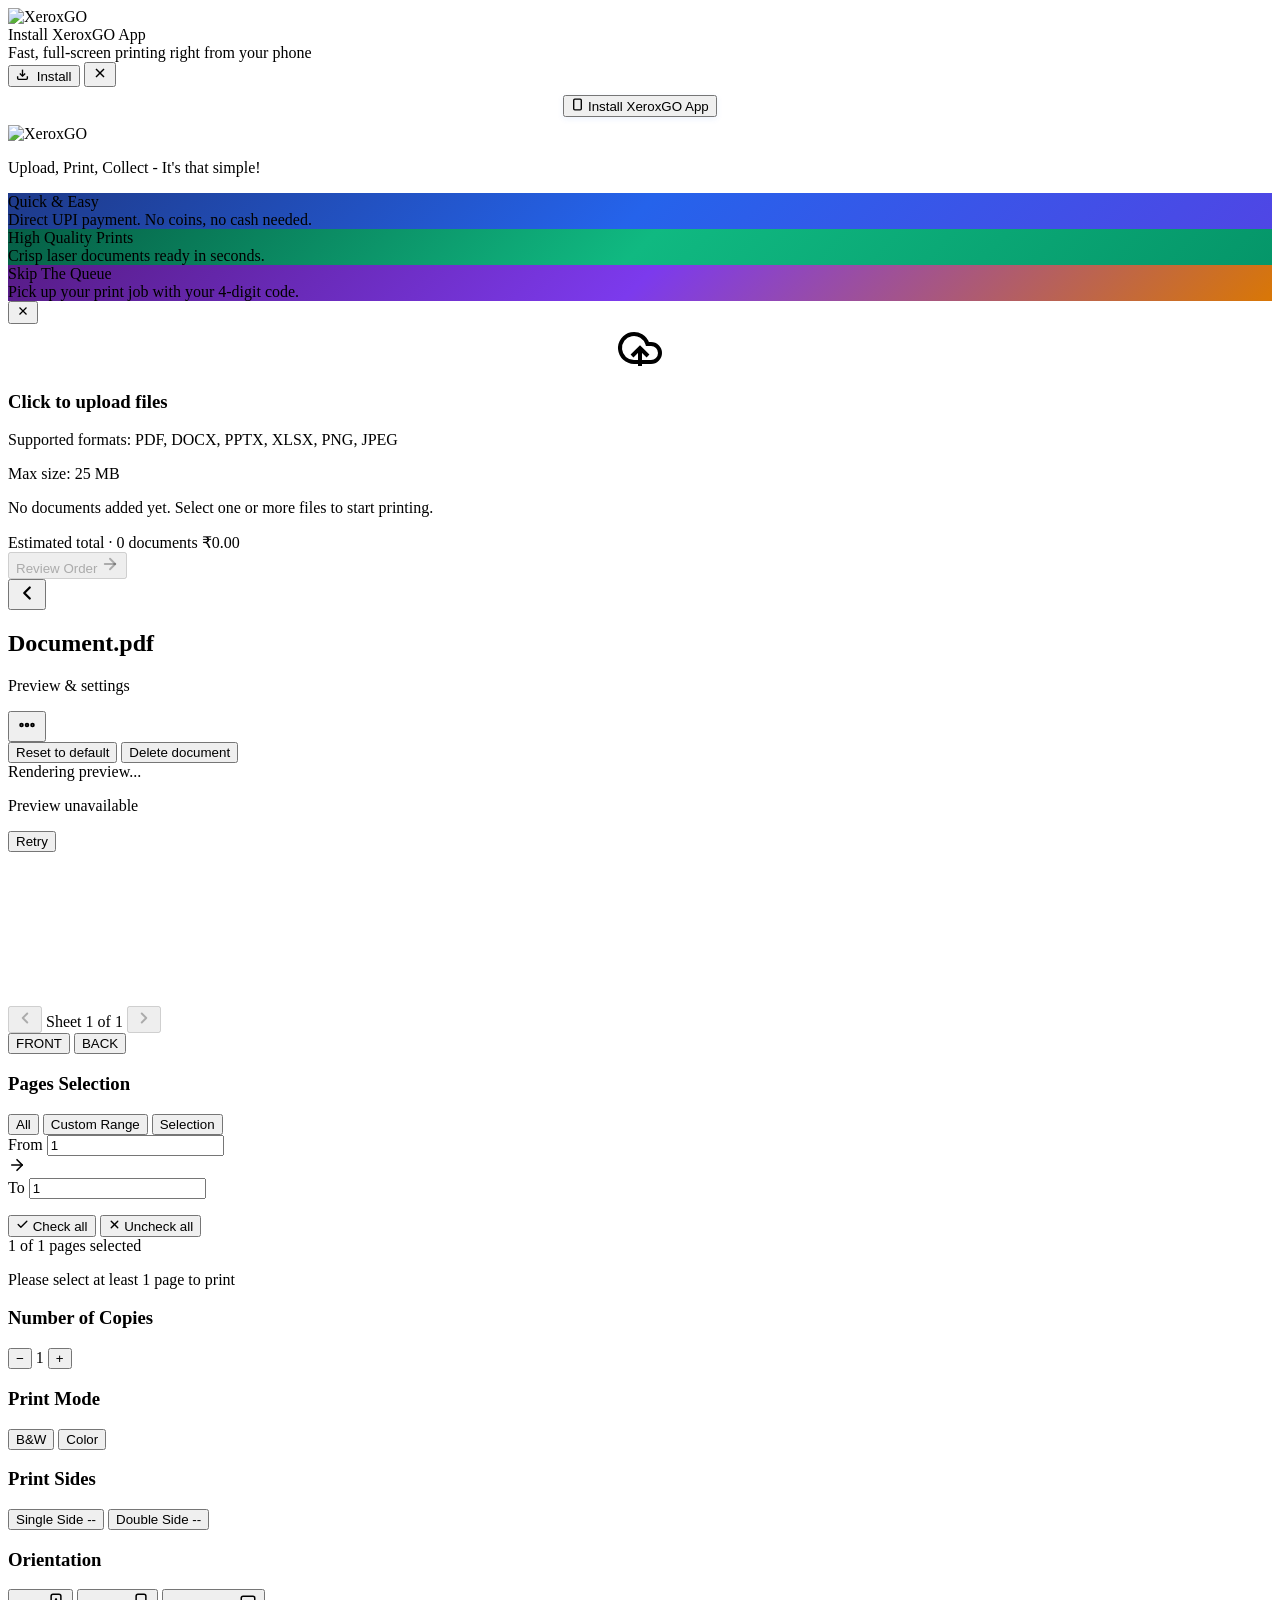
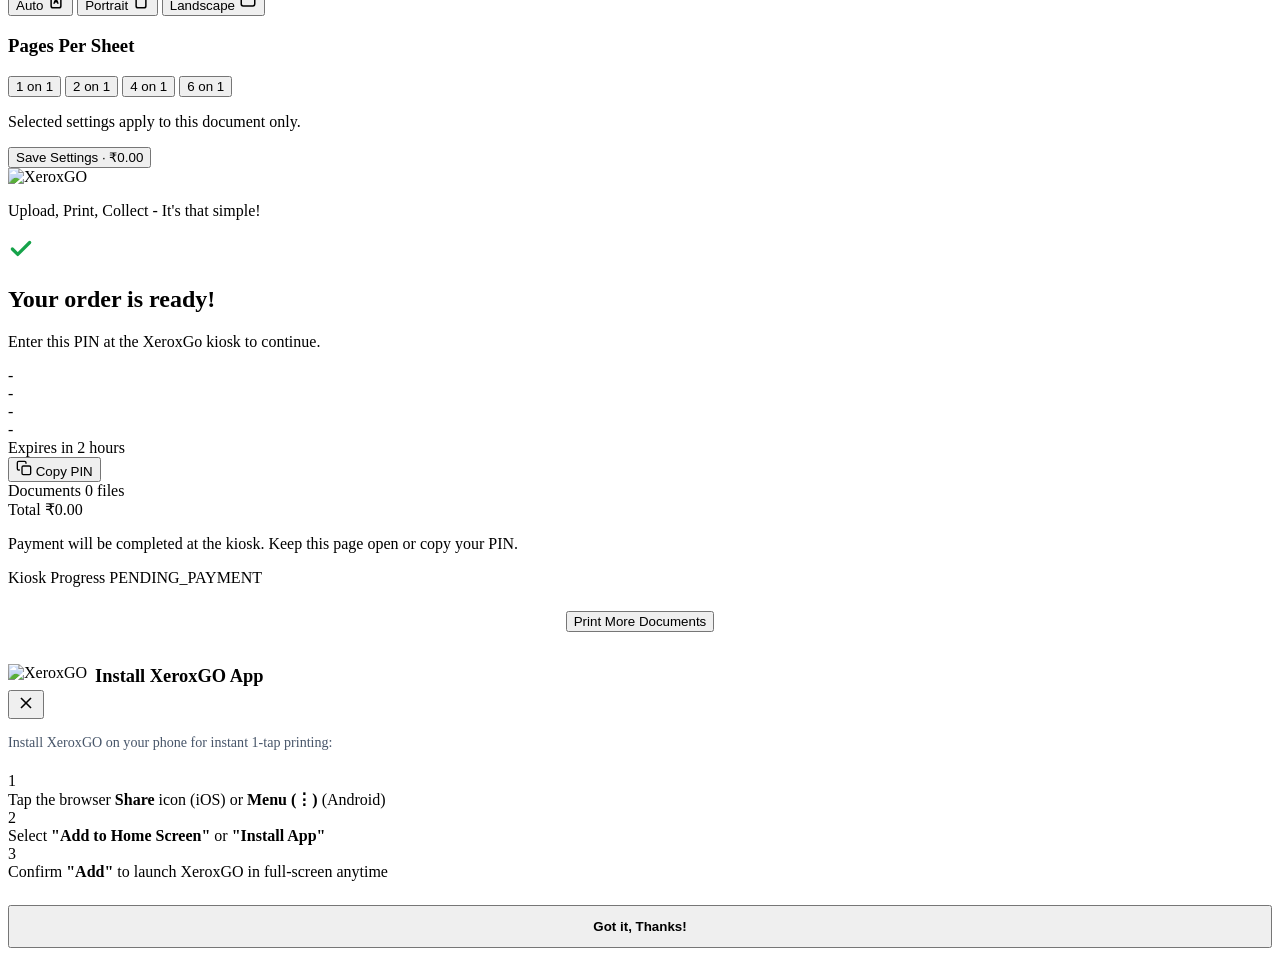
==== commit 9f27fe4c: "feat(pricing): restore canonical 4-tier pricing architecture across cloud and frontend - Adapt origi" ====
--- a/frontend/index.html
+++ b/frontend/index.html
@@ -317,14 +317,14 @@
             <button type="button" class="split-option-card active" id="card-side-single">
               <div class="split-card-text">
                 <span class="split-card-title">Single Side</span>
-                <span class="split-card-sub" id="settings-single-price-label">&#8377;3.00/sheet</span>
+                <span class="split-card-sub" id="settings-single-price-label">--</span>
               </div>
               <div class="sheet-icon-single"></div>
             </button>
             <button type="button" class="split-option-card" id="card-side-double">
               <div class="split-card-text">
                 <span class="split-card-title">Double Side</span>
-                <span class="split-card-sub" id="settings-double-price-label">&#8377;5.00/sheet</span>
+                <span class="split-card-sub" id="settings-double-price-label">--</span>
               </div>
               <div class="sheet-icon-double">
                 <div class="sheet-under"></div>
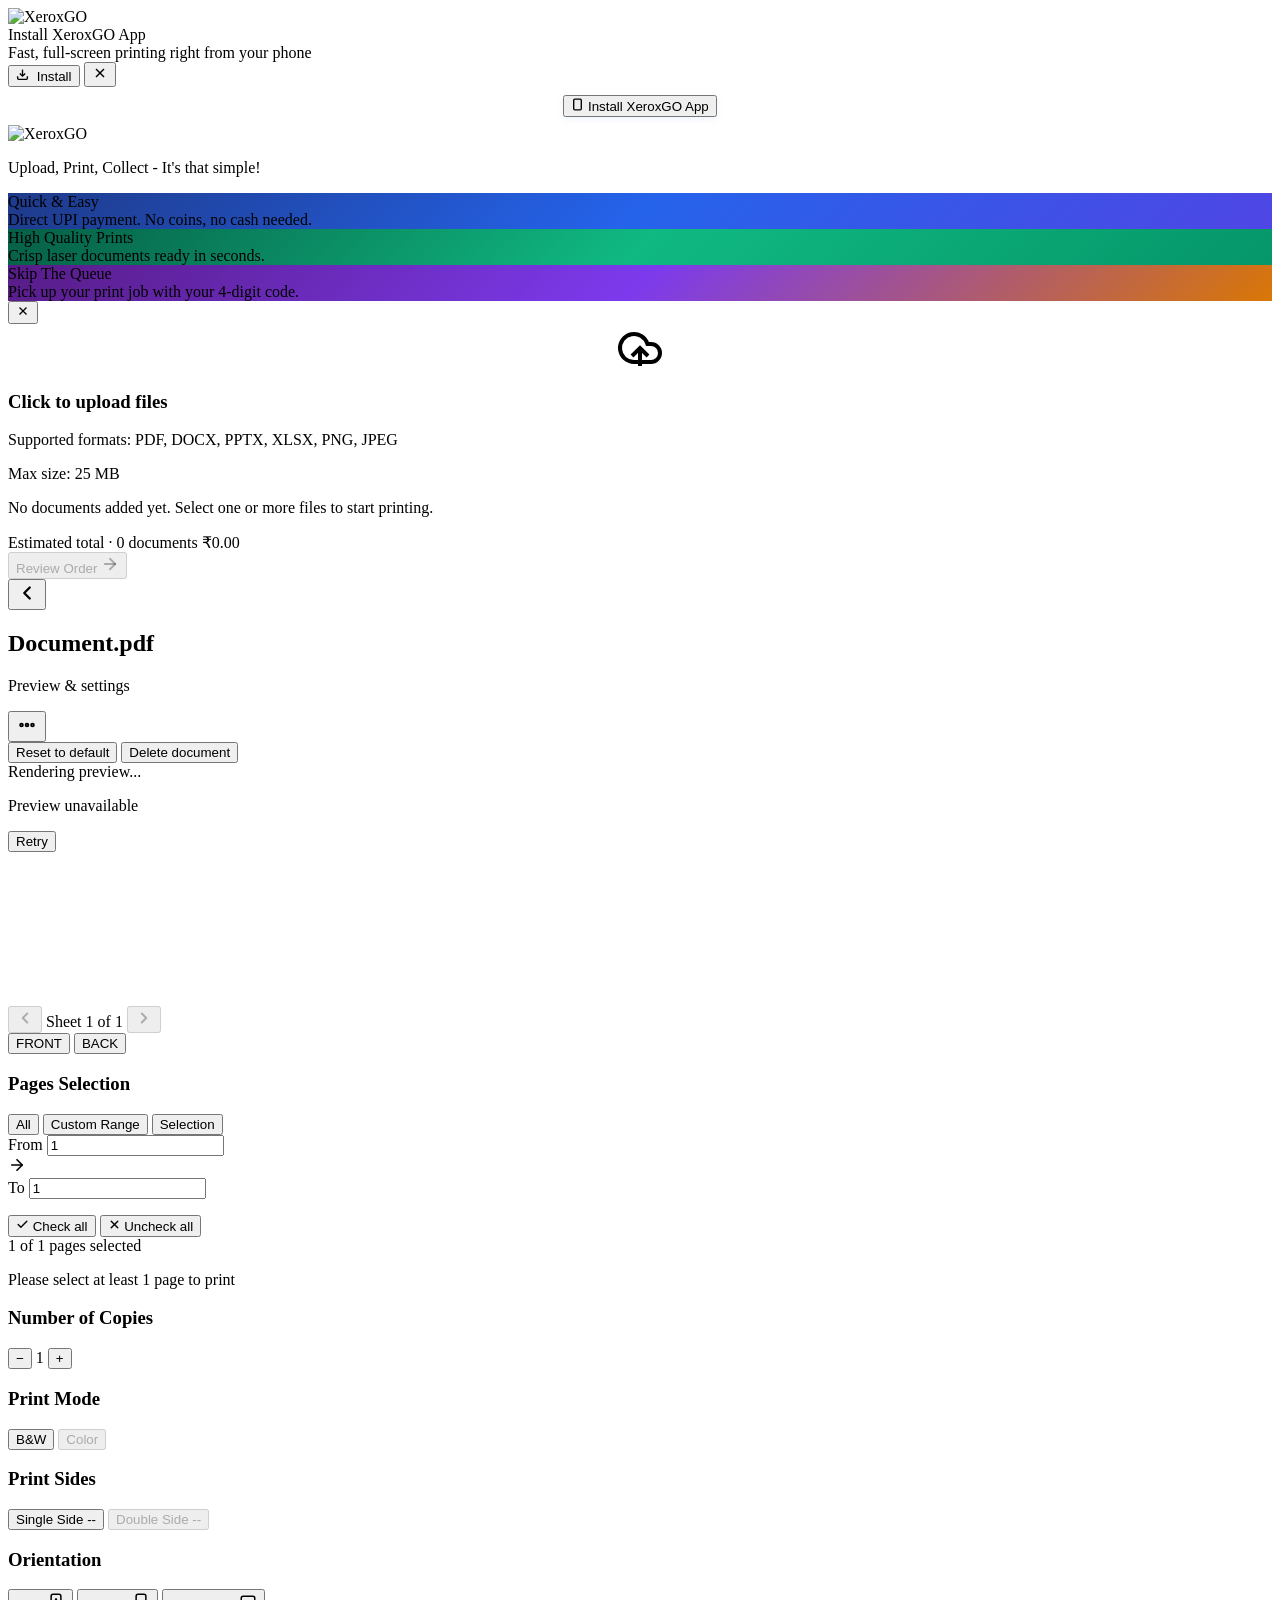
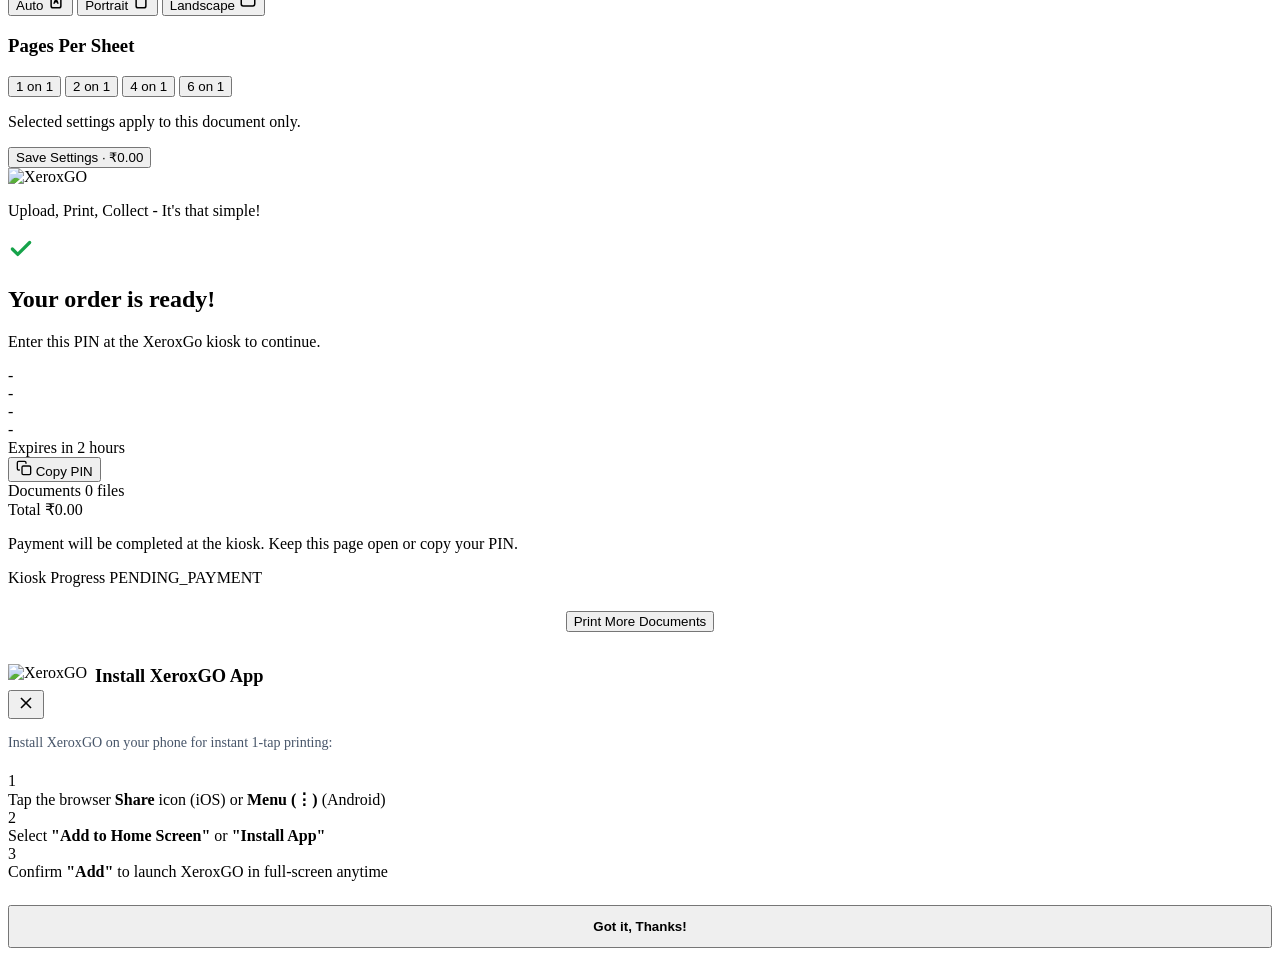
==== commit be533816: "Package 5B: configurable paper inventory, confirmed calibration, and demo capability policy" ====
--- a/frontend/index.html
+++ b/frontend/index.html
@@ -301,7 +301,7 @@
               </div>
               <div class="choice-icon-sphere bw-sphere" aria-hidden="true"></div>
             </button>
-            <button type="button" class="split-option-card" id="card-mode-color">
+            <button type="button" class="split-option-card hidden" id="card-mode-color" disabled>
               <div class="split-card-text">
                 <span class="split-card-title">Color</span>
               </div>
@@ -321,7 +321,7 @@
               </div>
               <div class="sheet-icon-single"></div>
             </button>
-            <button type="button" class="split-option-card" id="card-side-double">
+            <button type="button" class="split-option-card hidden" id="card-side-double" disabled>
               <div class="split-card-text">
                 <span class="split-card-title">Double Side</span>
                 <span class="split-card-sub" id="settings-double-price-label">--</span>
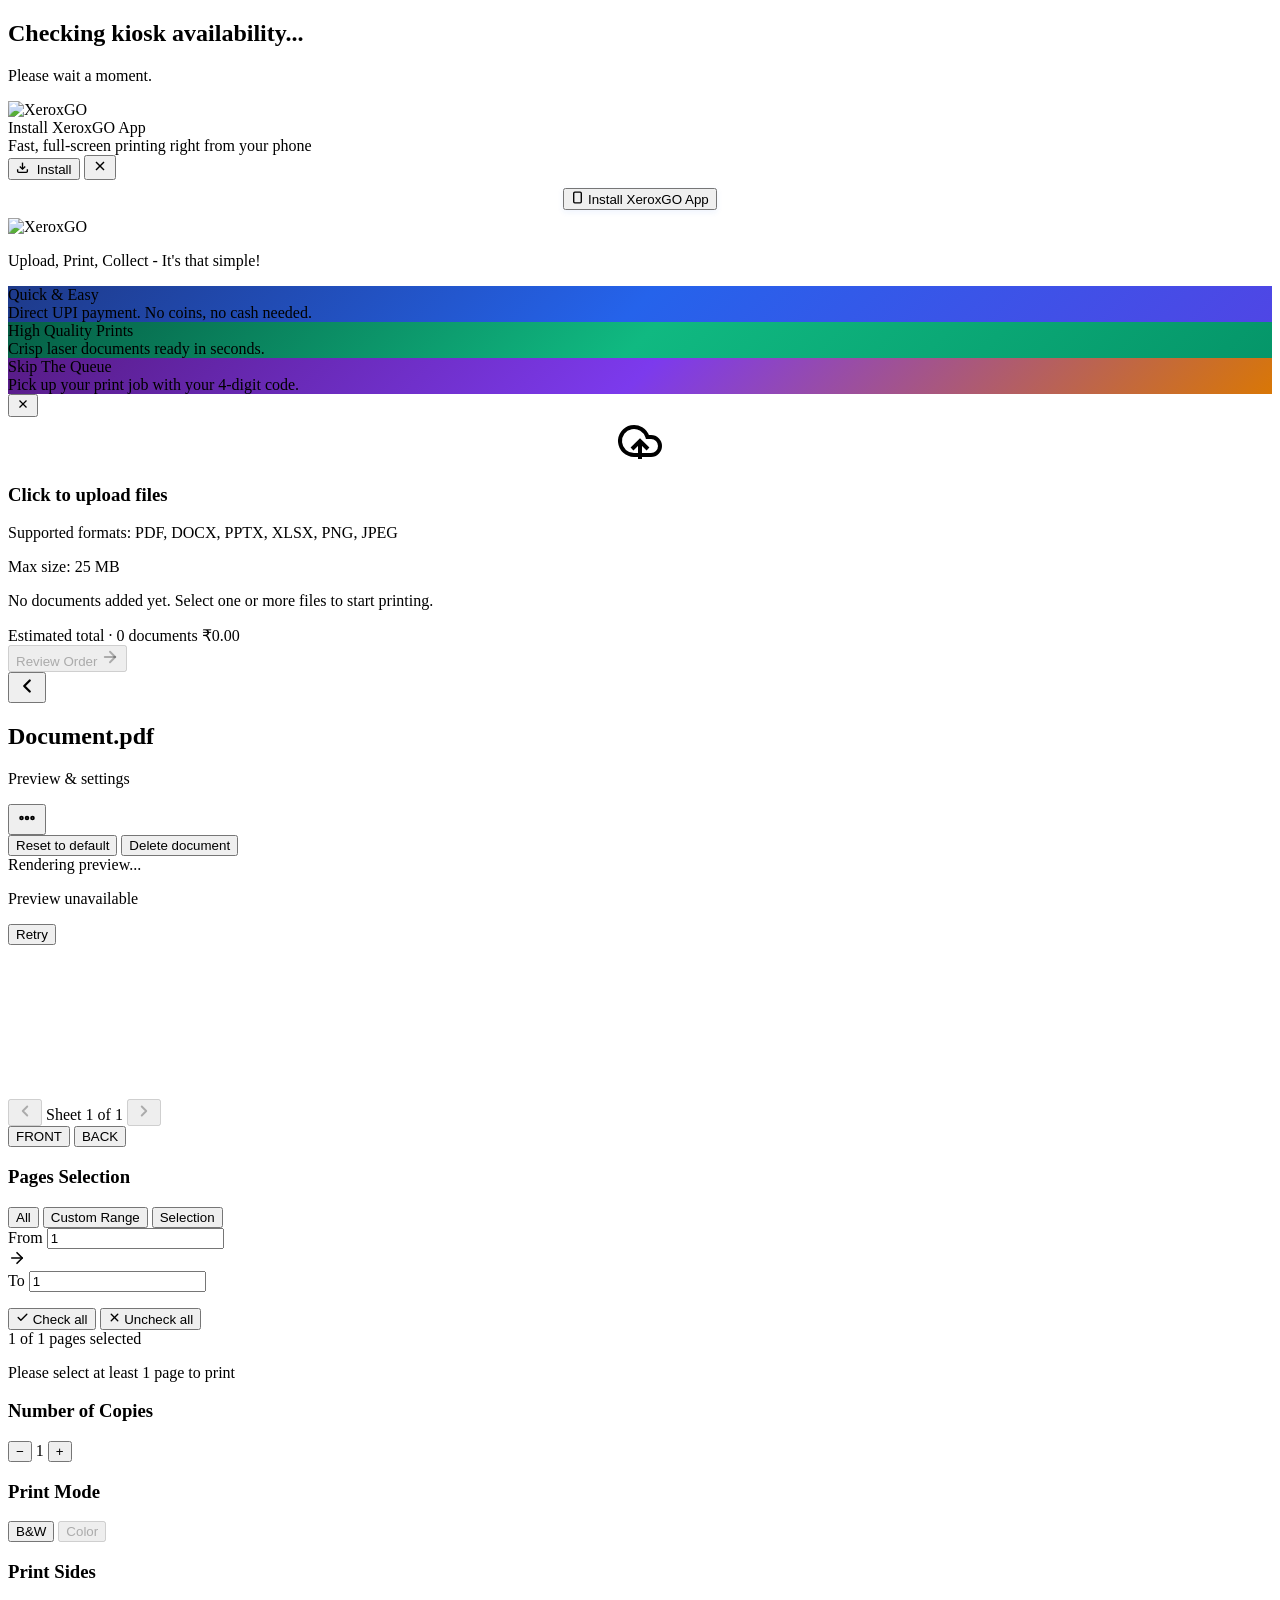
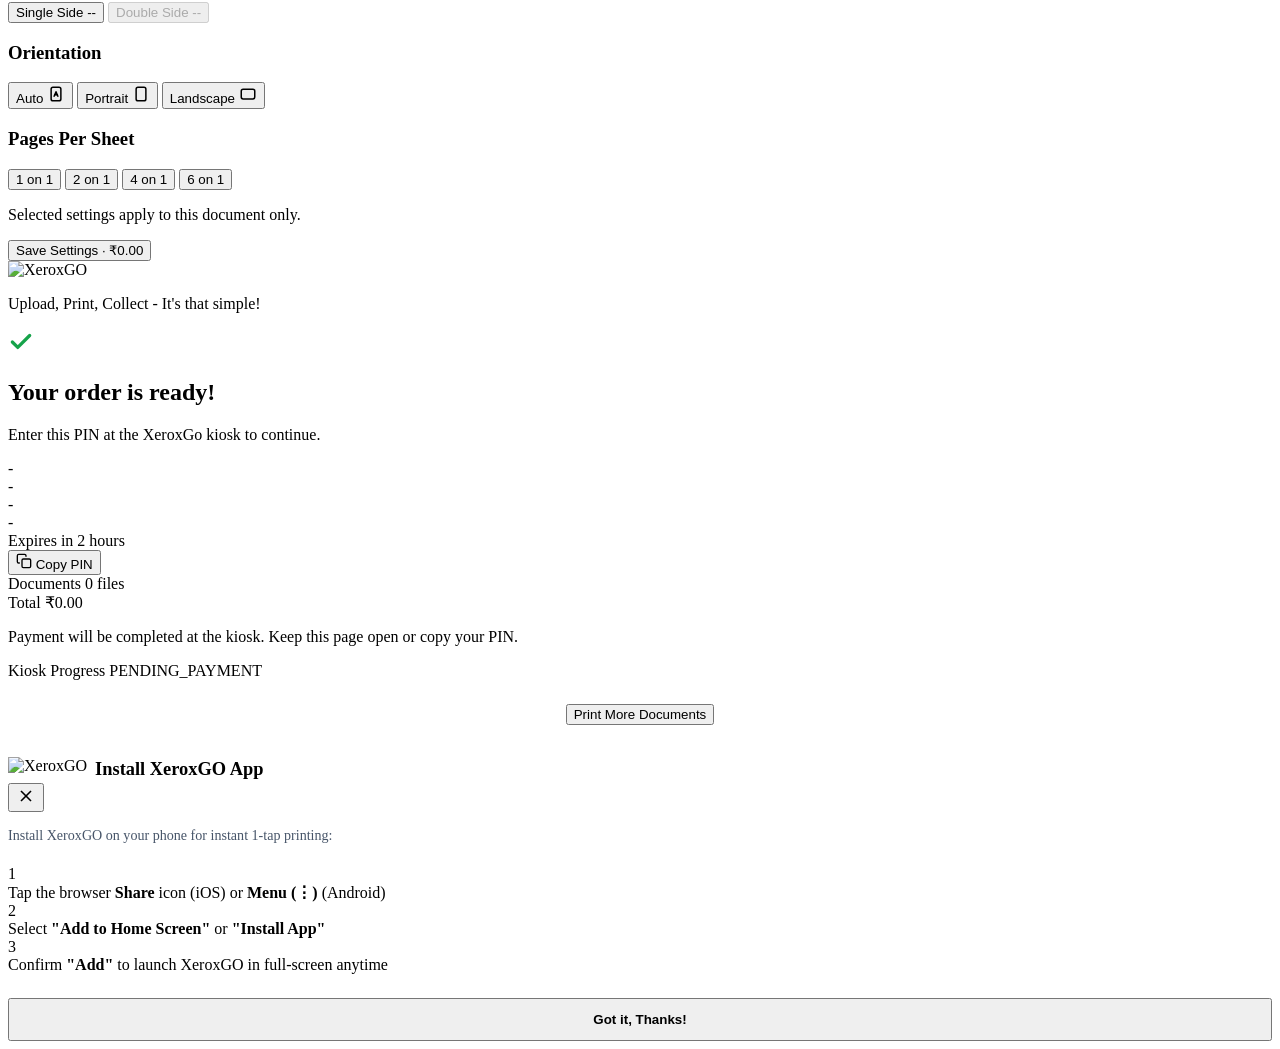
==== commit 9a7640e0: "Package 5C: System Availability, Automatic Unpaid Checkout Invalidation, and Kiosk/Portal Barriers" ====
--- a/frontend/index.html
+++ b/frontend/index.html
@@ -50,6 +50,15 @@
 <body>
   <div class="app-container" id="app-container" data-kiosk-id="kiosk-demo" data-dev-mode="true" data-price-per-sheet-paise="300">
 
+    <!-- Canonical Service Availability Barrier -->
+    <div id="availability-barrier" class="availability-barrier" role="status" aria-live="polite">
+      <div class="availability-card">
+        <div id="availability-spinner" class="availability-spinner" aria-hidden="true"></div>
+        <h2 id="availability-title" class="availability-title">Checking kiosk availability...</h2>
+        <p id="availability-desc" class="availability-desc">Please wait a moment.</p>
+      </div>
+    </div>
+
     <!-- Top Floating PWA Install Banner -->
     <div id="pwa-install-banner" class="pwa-install-banner animate-slide-down hidden">
       <div class="pwa-banner-left">
